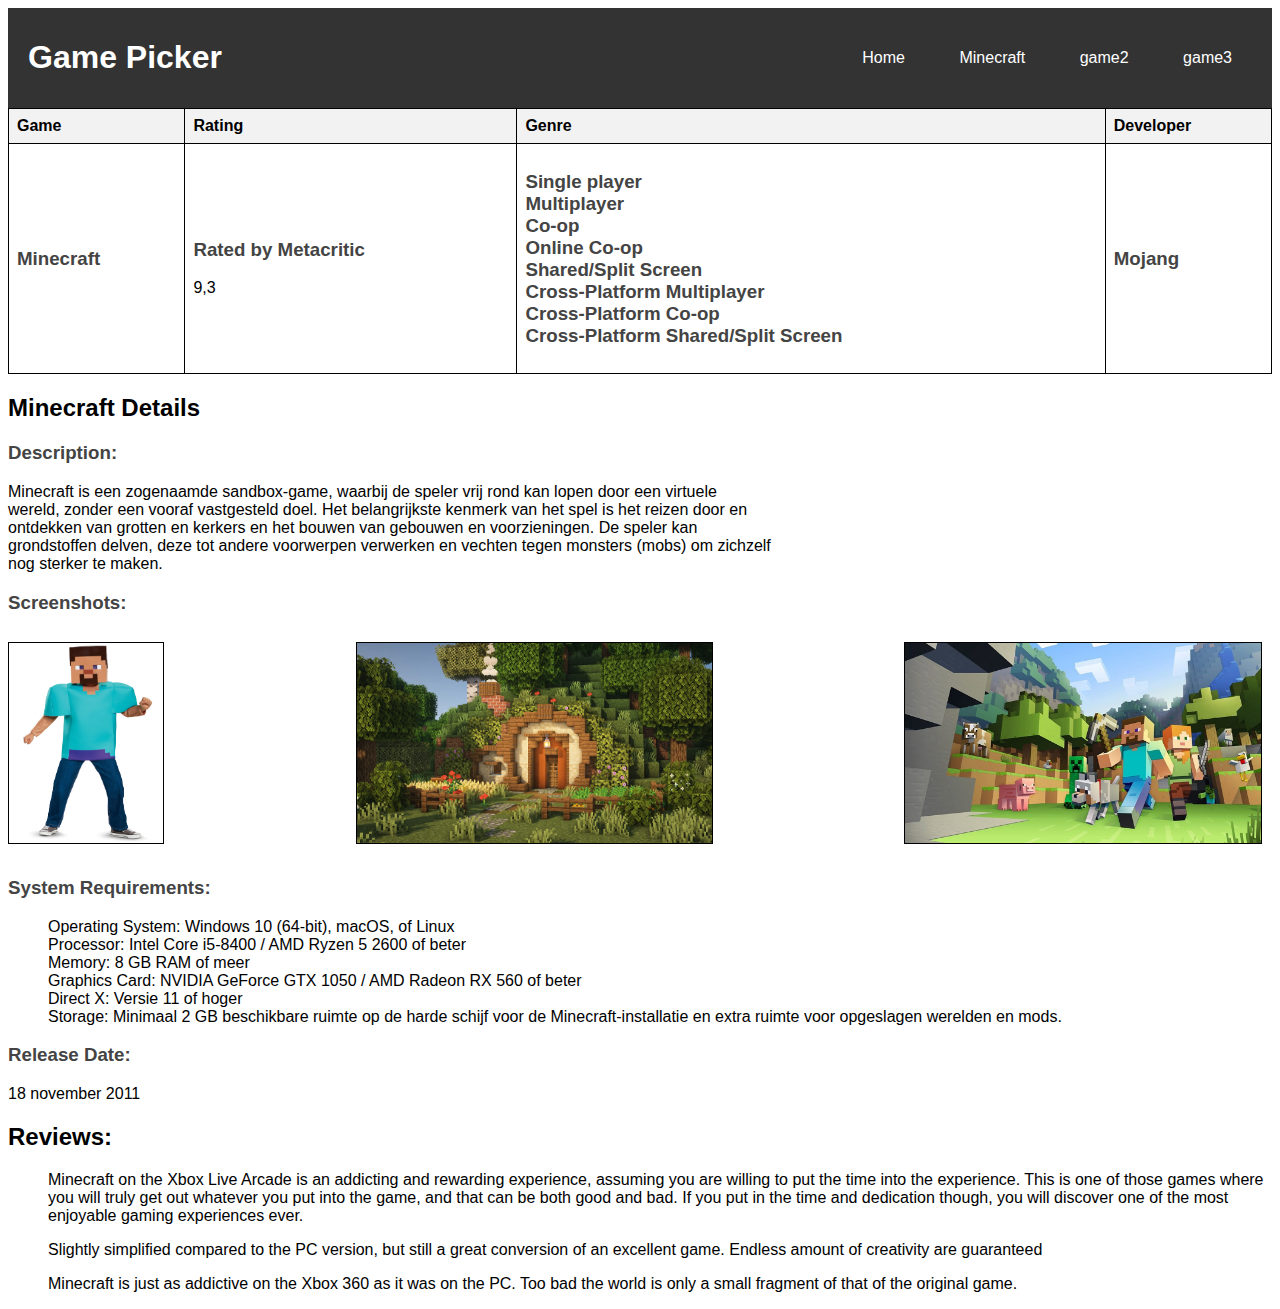
==== HTML/Gamecatalogus/game1.html @ e4f38938 "update" ====
<!DOCTYPE html>
<html>
<head>
    <link rel="stylesheet" href="styles.css">
</head>
<body>
    <header>
        <div class="container">
            <h1>Game Picker</h1>
            <nav>
                <a href="index.html">Home</a>
                <a href="game1.html">Minecraft</a>
                <a href="game2.html">game2</a>
                <a href="game3.html">game3</a>
            </nav>
        </div>
    </header>
    
    <table>
        <tr>
            <th>Game</th>
            <th>Rating</th>
            <th>Genre</th>
            <th>Developer</th>
        </tr>
        <tr>
            <td>
                <h3>Minecraft</h3>
                 
            </td>
            <td>
                <h3>Rated by Metacritic</h3>
                9,3
            </td>
            <td>
                <h3>
                    Single player<br> Multiplayer<br> Co-op <br> Online Co-op <br> Shared/Split Screen <br> Cross-Platform Multiplayer <br> Cross-Platform Co-op <br> Cross-Platform Shared/Split Screen
                </h3>
            </td>
            <td>
               <h3>
                     Mojang
               </h3>
               
        </tr>
    </table>
    <h2>Minecraft Details</h2>
    <h3>Description:</h3>
<div class="description">
    <p>Minecraft is een zogenaamde sandbox-game, waarbij de speler vrij rond kan lopen door een virtuele wereld, zonder een vooraf vastgesteld doel. Het belangrijkste kenmerk van het spel is het reizen door en ontdekken van grotten en kerkers en het bouwen van gebouwen en voorzieningen. De speler kan grondstoffen delven, deze tot andere voorwerpen verwerken en vechten tegen monsters (mobs) om zichzelf nog sterker te maken. </p>
</div>
<h3>Screenshots:</h3>
<ul class="screenshot-list">
    <li>
        
            <img src="images/klassiek-minecraft-steve-kostuum-voor-kinderen.webp" class="screenshot" />
       
    </li>
    <li>
       
            <img src="images/minecraft-mooi-huisje.jpg" class="screenshot" />
        
    </li>
    <li>
        
            <img src="images/QdBG9qzF8xFUojHC4BFT2V-1200-80.jpg" class="screenshot" />
        
    </li>
</ul>

    <h3>System Requirements:</h3>
    <ul>
        <li>Operating System: Windows 10 (64-bit), macOS, of Linux</li>
        <li>Processor: Intel Core i5-8400 / AMD Ryzen 5 2600 of beter</li>
        <li>Memory: 8 GB RAM of meer</li>
        <li>Graphics Card: NVIDIA GeForce GTX 1050 / AMD Radeon RX 560 of beter</li>
        <li>Direct X: Versie 11 of hoger</li>
        <li>Storage: Minimaal 2 GB beschikbare ruimte op de harde schijf voor de Minecraft-installatie en extra ruimte voor opgeslagen werelden en mods.</li>

    </ul>
    <h3>Release Date:</h3>
    <p>18 november 2011</p>
    <h2>Reviews:</h2>
    <ul>
        <li>
            <p>
                Minecraft on the Xbox Live Arcade is an addicting and rewarding experience, assuming you are willing to put the time into the experience. This is one of those games where you will truly get out whatever you put into the game, and that can be both good and bad. If you put in the time and dedication though, you will discover one of the most enjoyable gaming experiences ever.
            </p>
        </li>
        <li>
            <p>
                Slightly simplified compared to the PC version, but still a great conversion of an excellent game. Endless amount of creativity are guaranteed
            </p>
        </li>
        <li>
            <p>
                Minecraft is just as addictive on the Xbox 360 as it was on the PC. Too bad the world is only a small fragment of that of the original game.
            </p>
        </li>
    </ul>
</body>
</html>
---- HTML/Gamecatalogus/styles.css ----
table { border-collapse: collapse; width: 100%; }
th, td { border: 1px solid black; padding: 8px; text-align: left; }
th { background-color: #f2f2f2; }
h3 { color: #444; }
a { text-decoration: none; color: #0066cc; }
a:hover { color: #003399; }
.screenshot { width: 100%; height: auto; margin: 10px 0; }
.developer { border: 1px solid black; }
.description p { padding-right: 500px; }
.screenshot-list {
    list-style: none;
    padding: 0;
    margin: 0; /* Remove default margin */
    display: flex; /* Use flexbox to display images horizontally */
    justify-content: space-between; /* Distribute items horizontally */
}

.screenshot-list li {
    margin-right: 10px; /* Adjust margin between images */
}

.screenshot-list img {
    width: auto; /* Adjust width to maintain aspect ratio */
    height: 200px; /* Fixed height for all images */
    border: solid black 1px;
    /* You can also add margin or padding to the images if needed */
}

ul{
    list-style-type: none !important;
}
header h1, header a {
    display: inline;

}

*
{
    font-family: sans-serif;
}
/* styles.css */

/* styles.css */

/* Header styling */
header {
    background-color: #333;
    color: #fff;
    padding: 10px 0;
}

.container {
    display: flex;
    justify-content: space-between;
    align-items: center;
    padding: 0 20px;
}

/* Header links */
nav a {
    color: #fff;
    text-decoration: none;
    padding: 10px 20px;
    margin-left: 10px;
    border-radius: 5px;
    transition: background-color 0.3s ease;
}

nav a:hover {
    background-color: #555;
}
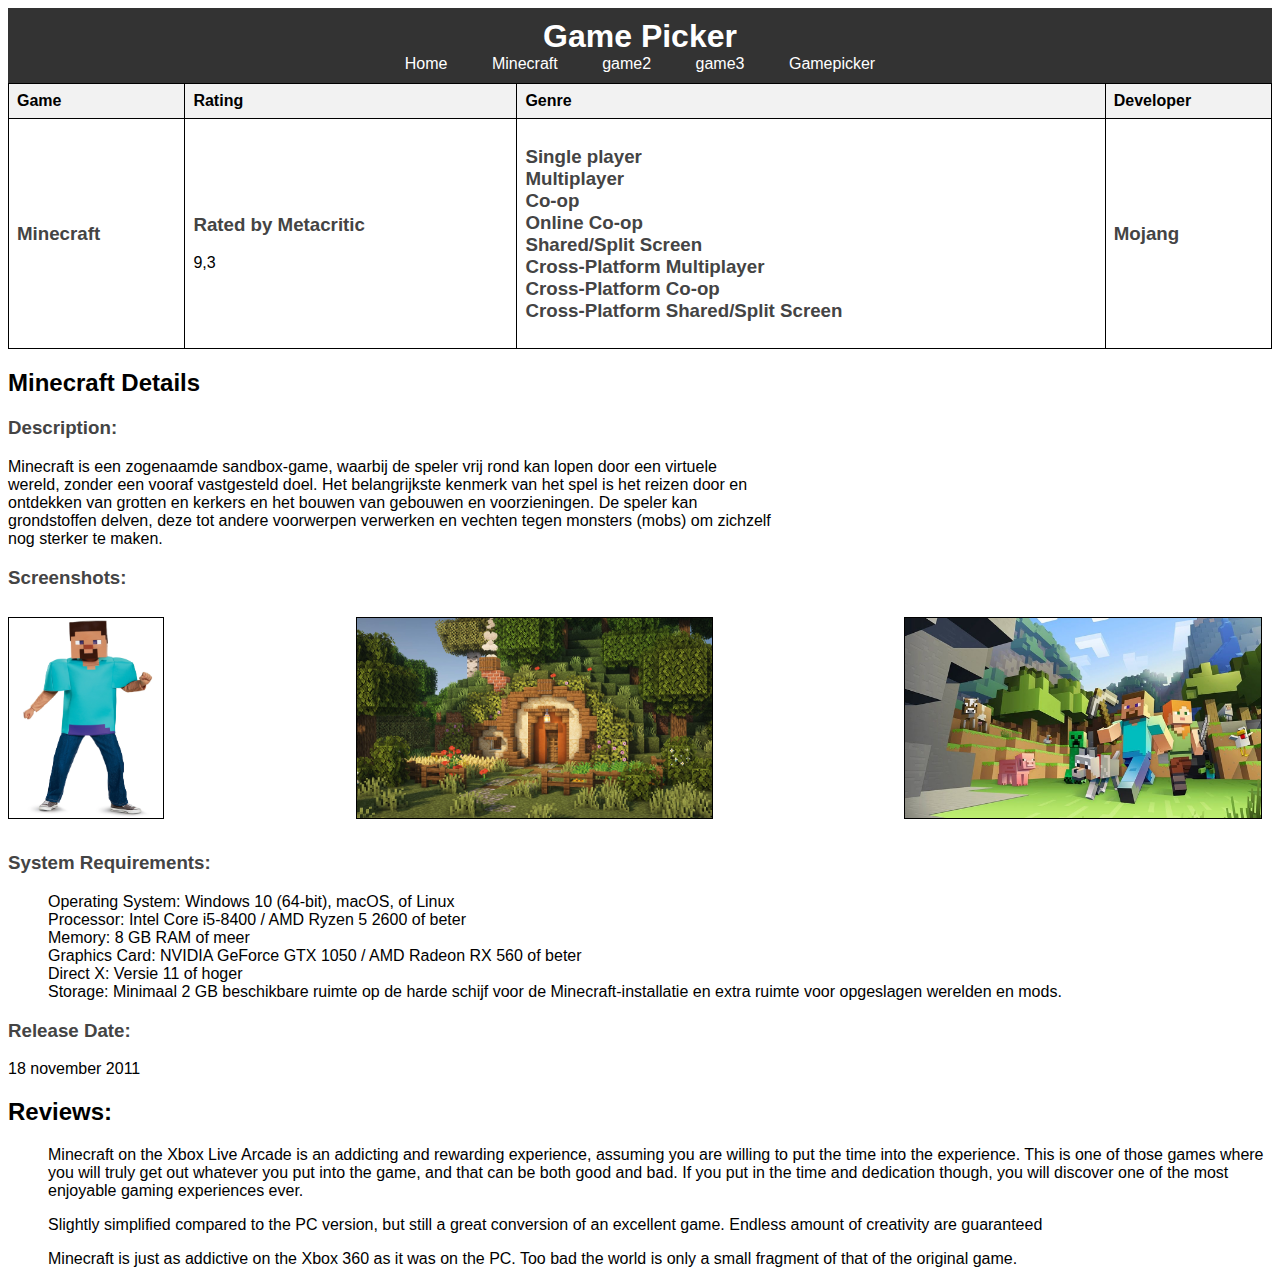
==== commit f555e170: "Gamepicker op de pagina zien" ====
--- a/HTML/Gamecatalogus/game1.html
+++ b/HTML/Gamecatalogus/game1.html
@@ -12,6 +12,7 @@
                 <a href="game1.html">Minecraft</a>
                 <a href="game2.html">game2</a>
                 <a href="game3.html">game3</a>
+                <a href="gamepicker.html">Gamepicker</a>
             </nav>
         </div>
     </header>
--- a/HTML/Gamecatalogus/styles.css
+++ b/HTML/Gamecatalogus/styles.css
@@ -47,13 +47,16 @@
     background-color: #333;
     color: #fff;
     padding: 10px 0;
+    text-align: center; /* Center align text */
 }
 
-.container {
+.container1 {
     display: flex;
     justify-content: space-between;
     align-items: center;
     padding: 0 20px;
+    margin: 0 auto; /* Center align container */
+    max-width: 1200px; /* Limit container width */
 }
 
 /* Header links */
@@ -61,7 +64,6 @@
     color: #fff;
     text-decoration: none;
     padding: 10px 20px;
-    margin-left: 10px;
     border-radius: 5px;
     transition: background-color 0.3s ease;
 }
@@ -69,3 +71,18 @@
 nav a:hover {
     background-color: #555;
 }
+
+h1 {
+    margin: 0; /* Remove default margin */
+}
+
+/* Adjustments for centering the checkboxes */
+.center {
+    display: flex;
+    flex-direction: column;
+    margin-top: 20px; /* Adjust as needed */
+    padding: 20px;
+    margin-right: 30%;
+    margin-left: 30%;
+    border: solid black 2px;
+}
